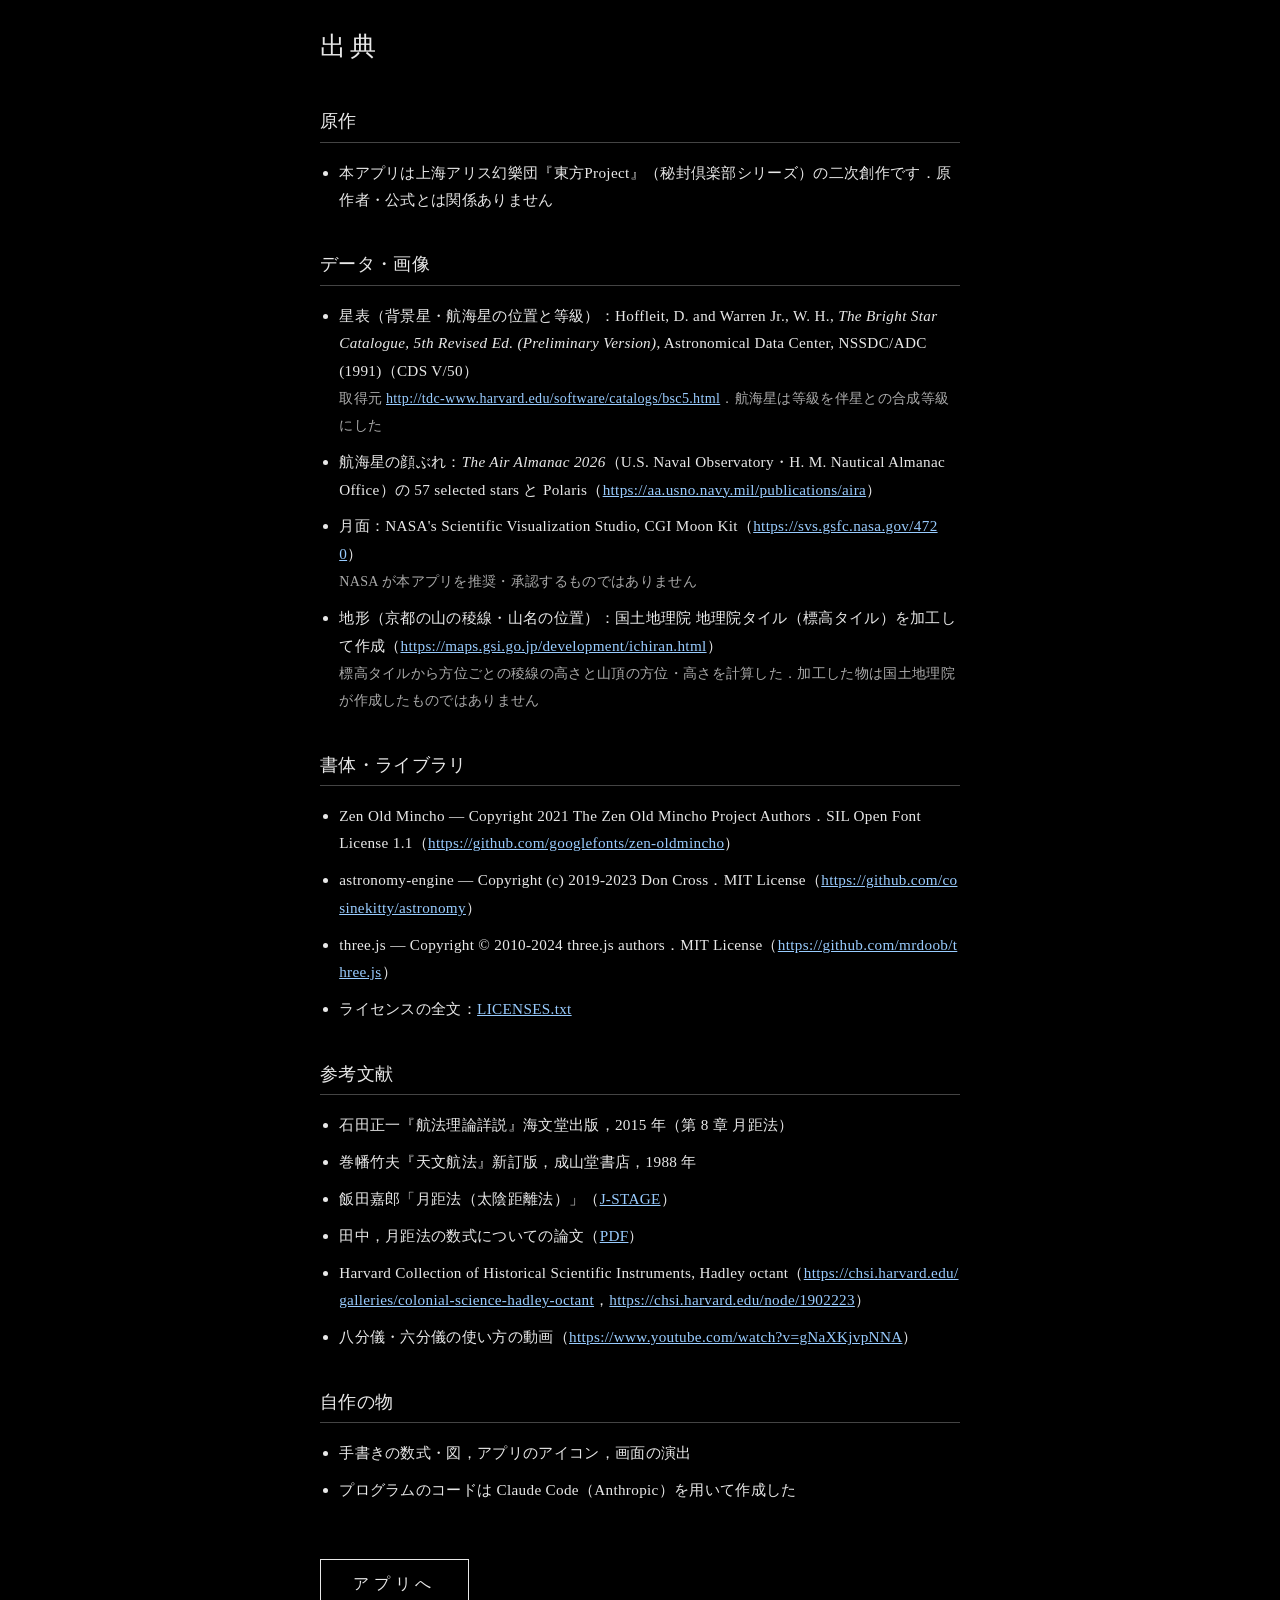
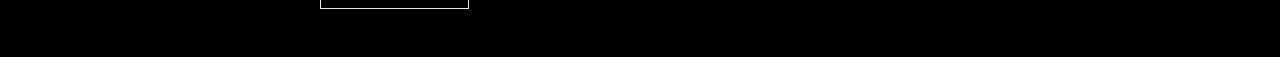
==== docs/credits.html @ 345cb40d "renko-eyes: 初回の公開 Co-Authored-By: Claude Opus 5.5 <noreply@anthropic.com>" ====
<!doctype html>
<html lang="ja">
  <head>
    <meta http-equiv="Content-Security-Policy" content="default-src 'self'; script-src 'self'; style-src 'self' 'unsafe-inline'; img-src 'self' data:; object-src 'none'; base-uri 'self'; form-action 'none'" />
    <meta charset="utf-8" />
    <meta name="viewport" content="width=device-width, initial-scale=1, viewport-fit=cover" />
    <title>出典 — 蓮子の眼</title>
    <meta name="theme-color" content="#000000" />
    <style>
      html { background: #000; color: #e8e8e8; -webkit-text-size-adjust: 100%; }
      body { margin: 0 auto; max-width: 40rem; line-height: 1.8; letter-spacing: 0.02em;
        font-family: "Iowan Old Style", "Hiragino Mincho ProN", "Yu Mincho", serif;
        padding: calc(env(safe-area-inset-top) + 1.5rem) 1.4rem calc(env(safe-area-inset-bottom) + 3rem); }
      h1 { font-size: 1.6rem; font-weight: 500; letter-spacing: 0.15em; margin: 0 0 1rem; }
      h2 { font-size: 1.15rem; font-weight: 500; border-bottom: 1px solid #444; padding-bottom: 0.2rem; margin: 2.2rem 0 0.8rem; }
      ul { padding-left: 1.2rem; }
      li { margin: 0.6rem 0; font-size: 0.95rem; }
      a { color: #9cf; word-break: break-all; }
      .sub { color: #aaa; font-size: 0.88rem; }
      .back { display: inline-block; margin-top: 2.5rem; padding: 0.6rem 2rem; border: 1px solid #e8e8e8; color: #e8e8e8; text-decoration: none; letter-spacing: 0.3em; word-break: normal; }
    </style>
  </head>
  <body>
    <h1>出典</h1>

    <h2>原作</h2>
    <ul>
      <li>本アプリは上海アリス幻樂団『東方Project』（秘封倶楽部シリーズ）の二次創作です．原作者・公式とは関係ありません</li>
    </ul>

    <h2>データ・画像</h2>
    <ul>
      <li>星表（背景星・航海星の位置と等級）：Hoffleit, D. and Warren Jr., W. H., <i>The Bright Star Catalogue, 5th Revised Ed. (Preliminary Version)</i>, Astronomical Data Center, NSSDC/ADC (1991)（CDS V/50）<br />
        <span class="sub">取得元 <a href="http://tdc-www.harvard.edu/software/catalogs/bsc5.html">http://tdc-www.harvard.edu/software/catalogs/bsc5.html</a>．航海星は等級を伴星との合成等級にした</span></li>
      <li>航海星の顔ぶれ：<i>The Air Almanac 2026</i>（U.S. Naval Observatory・H. M. Nautical Almanac Office）の 57 selected stars と Polaris（<a href="https://aa.usno.navy.mil/publications/aira">https://aa.usno.navy.mil/publications/aira</a>）</li>
      <li>月面：NASA's Scientific Visualization Studio, CGI Moon Kit（<a href="https://svs.gsfc.nasa.gov/4720">https://svs.gsfc.nasa.gov/4720</a>）<br />
        <span class="sub">NASA が本アプリを推奨・承認するものではありません</span></li>
      <li>地形（京都の山の稜線・山名の位置）：国土地理院 地理院タイル（標高タイル）を加工して作成（<a href="https://maps.gsi.go.jp/development/ichiran.html">https://maps.gsi.go.jp/development/ichiran.html</a>）<br />
        <span class="sub">標高タイルから方位ごとの稜線の高さと山頂の方位・高さを計算した．加工した物は国土地理院が作成したものではありません</span></li>
    </ul>

    <h2>書体・ライブラリ</h2>
    <ul>
      <li>Zen Old Mincho — Copyright 2021 The Zen Old Mincho Project Authors．SIL Open Font License 1.1（<a href="https://github.com/googlefonts/zen-oldmincho">https://github.com/googlefonts/zen-oldmincho</a>）</li>
      <li>astronomy-engine — Copyright (c) 2019-2023 Don Cross．MIT License（<a href="https://github.com/cosinekitty/astronomy">https://github.com/cosinekitty/astronomy</a>）</li>
      <li>three.js — Copyright © 2010-2024 three.js authors．MIT License（<a href="https://github.com/mrdoob/three.js">https://github.com/mrdoob/three.js</a>）</li>
      <li>ライセンスの全文：<a href="./LICENSES.txt">LICENSES.txt</a></li>
    </ul>

    <h2>参考文献</h2>
    <ul>
      <li>石田正一『航法理論詳説』海文堂出版，2015 年（第 8 章 月距法）</li>
      <li>巻幡竹夫『天文航法』新訂版，成山堂書店，1988 年</li>
      <li>飯田嘉郎「月距法（太陰距離法）」（<a href="https://www.jstage.jst.go.jp/article/jinnavib/22/0/22_KJ00004993320/_article/-char/ja/">J-STAGE</a>）</li>
      <li>田中，月距法の数式についての論文（<a href="https://jcga.repo.nii.ac.jp/record/200/files/2_56-1-78-02_Tanaka.pdf">PDF</a>）</li>
      <li>Harvard Collection of Historical Scientific Instruments, Hadley octant（<a href="https://chsi.harvard.edu/galleries/colonial-science-hadley-octant">https://chsi.harvard.edu/galleries/colonial-science-hadley-octant</a>，<a href="https://chsi.harvard.edu/node/1902223">https://chsi.harvard.edu/node/1902223</a>）</li>
      <li>八分儀・六分儀の使い方の動画（<a href="https://www.youtube.com/watch?v=gNaXKjvpNNA">https://www.youtube.com/watch?v=gNaXKjvpNNA</a>）</li>
    </ul>

    <h2>自作の物</h2>
    <ul>
      <li>手書きの数式・図，アプリのアイコン，画面の演出</li>
      <li>プログラムのコードは Claude Code（Anthropic）を用いて作成した</li>
    </ul>

    <a class="back" href="./">アプリへ</a>
  </body>
</html>
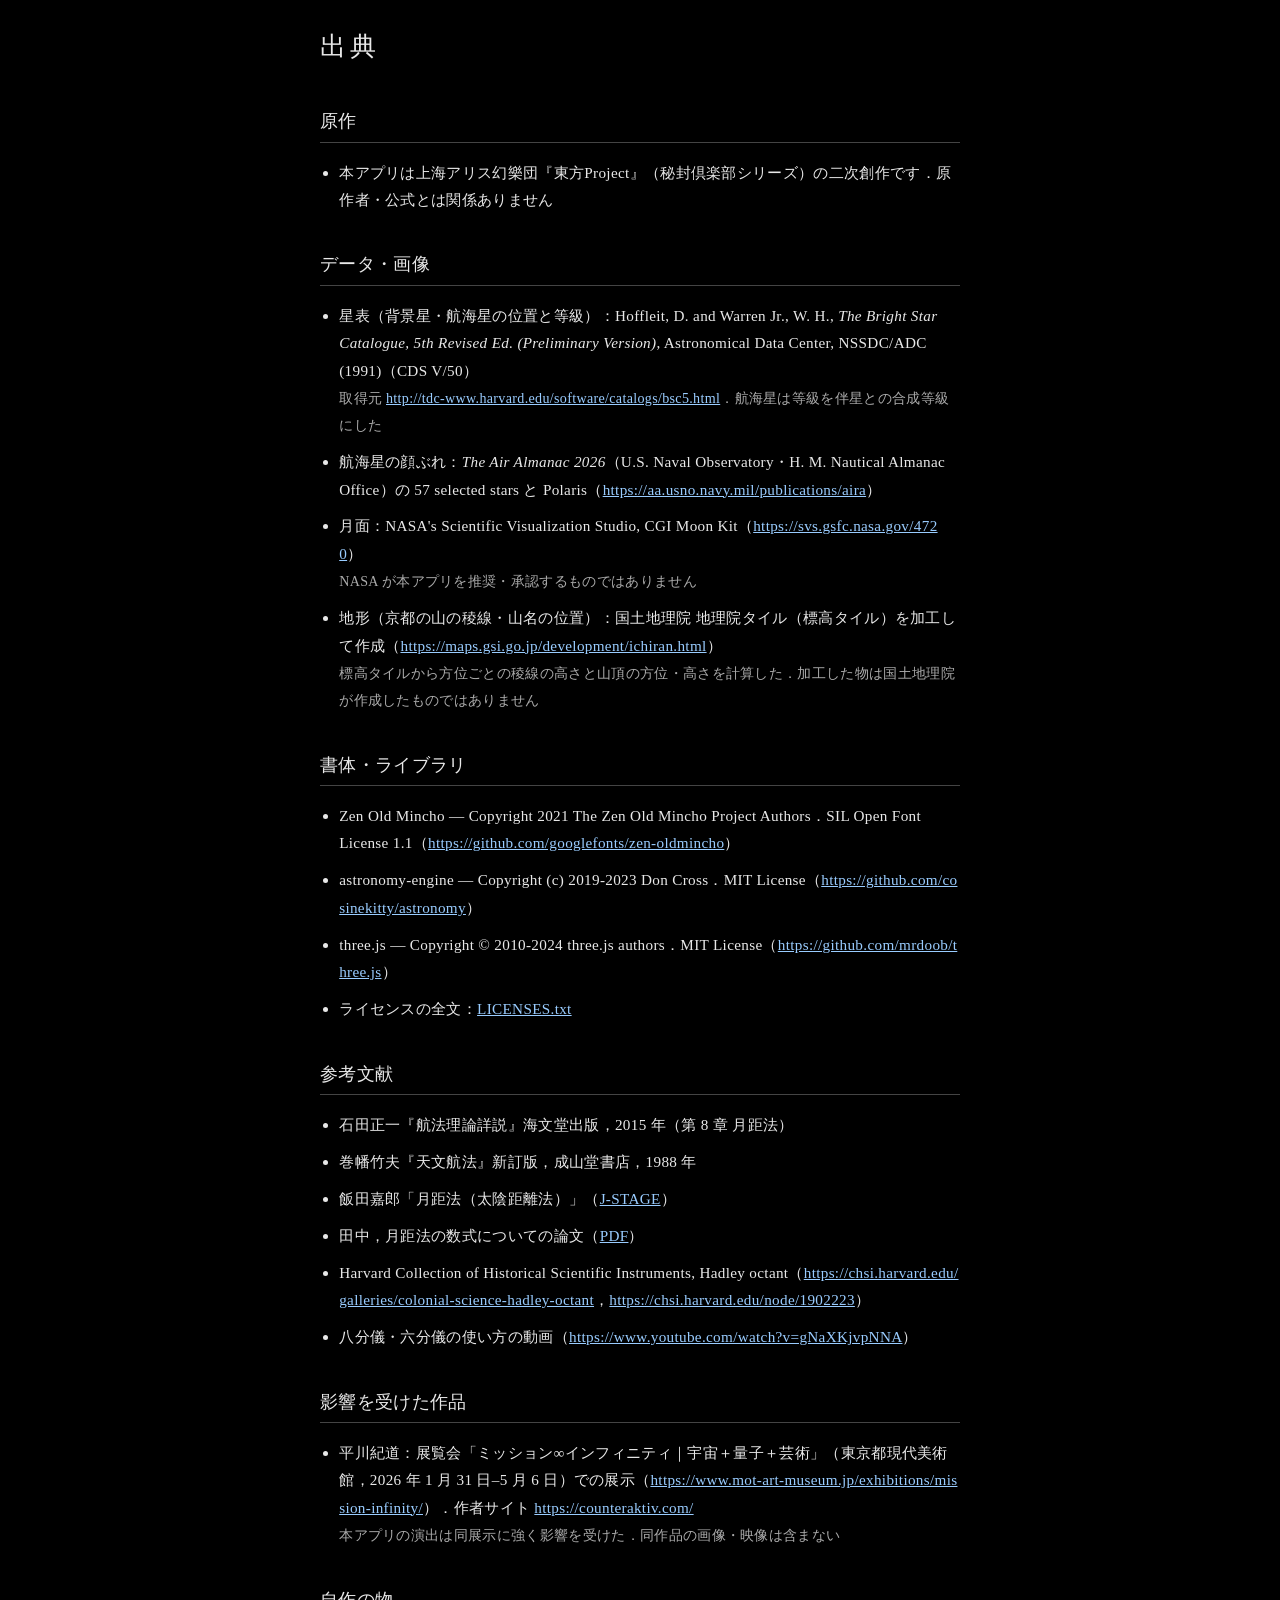
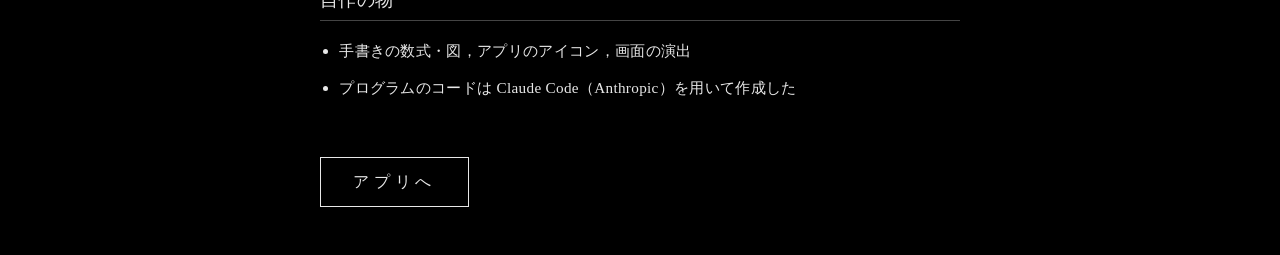
==== commit 79d85835: "renko-eyes: 出典に影響を受けた作品（平川紀道）を足す" ====
--- a/docs/credits.html
+++ b/docs/credits.html
@@ -57,6 +57,12 @@
       <li>八分儀・六分儀の使い方の動画（<a href="https://www.youtube.com/watch?v=gNaXKjvpNNA">https://www.youtube.com/watch?v=gNaXKjvpNNA</a>）</li>
     </ul>
 
+    <h2>影響を受けた作品</h2>
+    <ul>
+      <li>平川紀道：展覧会「ミッション∞インフィニティ｜宇宙＋量子＋芸術」（東京都現代美術館，2026 年 1 月 31 日–5 月 6 日）での展示（<a href="https://www.mot-art-museum.jp/exhibitions/mission-infinity/">https://www.mot-art-museum.jp/exhibitions/mission-infinity/</a>）．作者サイト <a href="https://counteraktiv.com/">https://counteraktiv.com/</a><br />
+        <span class="sub">本アプリの演出は同展示に強く影響を受けた．同作品の画像・映像は含まない</span></li>
+    </ul>
+
     <h2>自作の物</h2>
     <ul>
       <li>手書きの数式・図，アプリのアイコン，画面の演出</li>
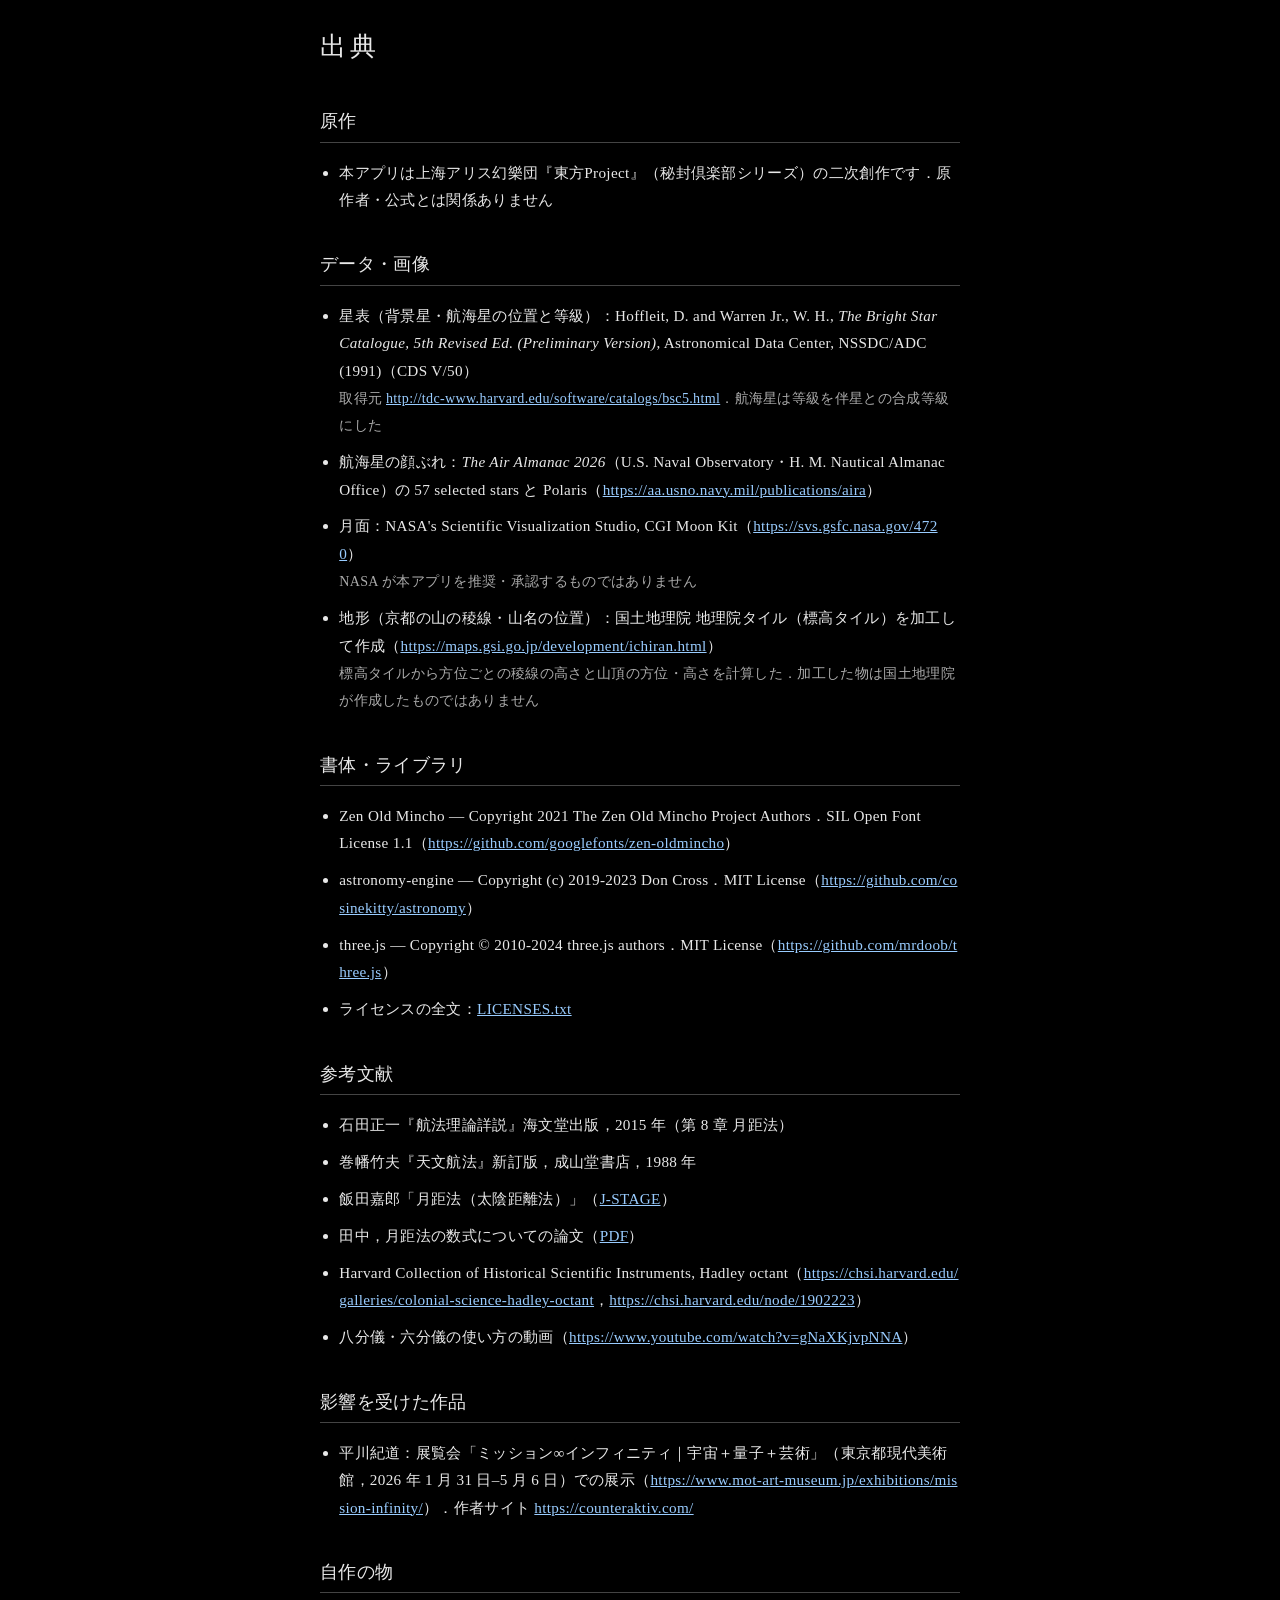
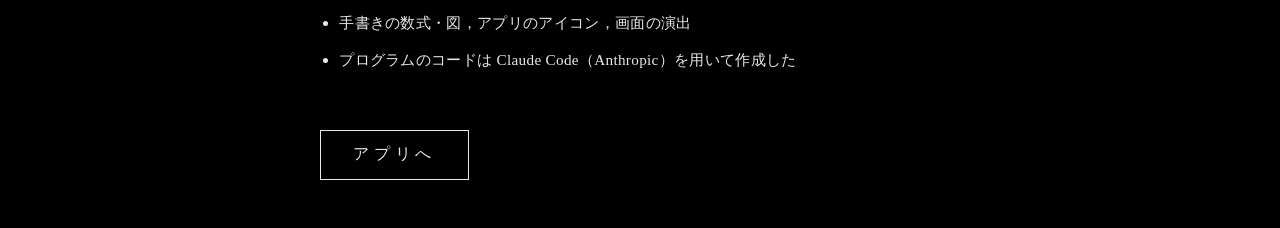
==== commit 9281752f: "renko-eyes: 出典の影響を受けた作品から説明の 1 行を外す" ====
--- a/docs/credits.html
+++ b/docs/credits.html
@@ -59,8 +59,7 @@
 
     <h2>影響を受けた作品</h2>
     <ul>
-      <li>平川紀道：展覧会「ミッション∞インフィニティ｜宇宙＋量子＋芸術」（東京都現代美術館，2026 年 1 月 31 日–5 月 6 日）での展示（<a href="https://www.mot-art-museum.jp/exhibitions/mission-infinity/">https://www.mot-art-museum.jp/exhibitions/mission-infinity/</a>）．作者サイト <a href="https://counteraktiv.com/">https://counteraktiv.com/</a><br />
-        <span class="sub">本アプリの演出は同展示に強く影響を受けた．同作品の画像・映像は含まない</span></li>
+      <li>平川紀道：展覧会「ミッション∞インフィニティ｜宇宙＋量子＋芸術」（東京都現代美術館，2026 年 1 月 31 日–5 月 6 日）での展示（<a href="https://www.mot-art-museum.jp/exhibitions/mission-infinity/">https://www.mot-art-museum.jp/exhibitions/mission-infinity/</a>）．作者サイト <a href="https://counteraktiv.com/">https://counteraktiv.com/</a></li>
     </ul>
 
     <h2>自作の物</h2>
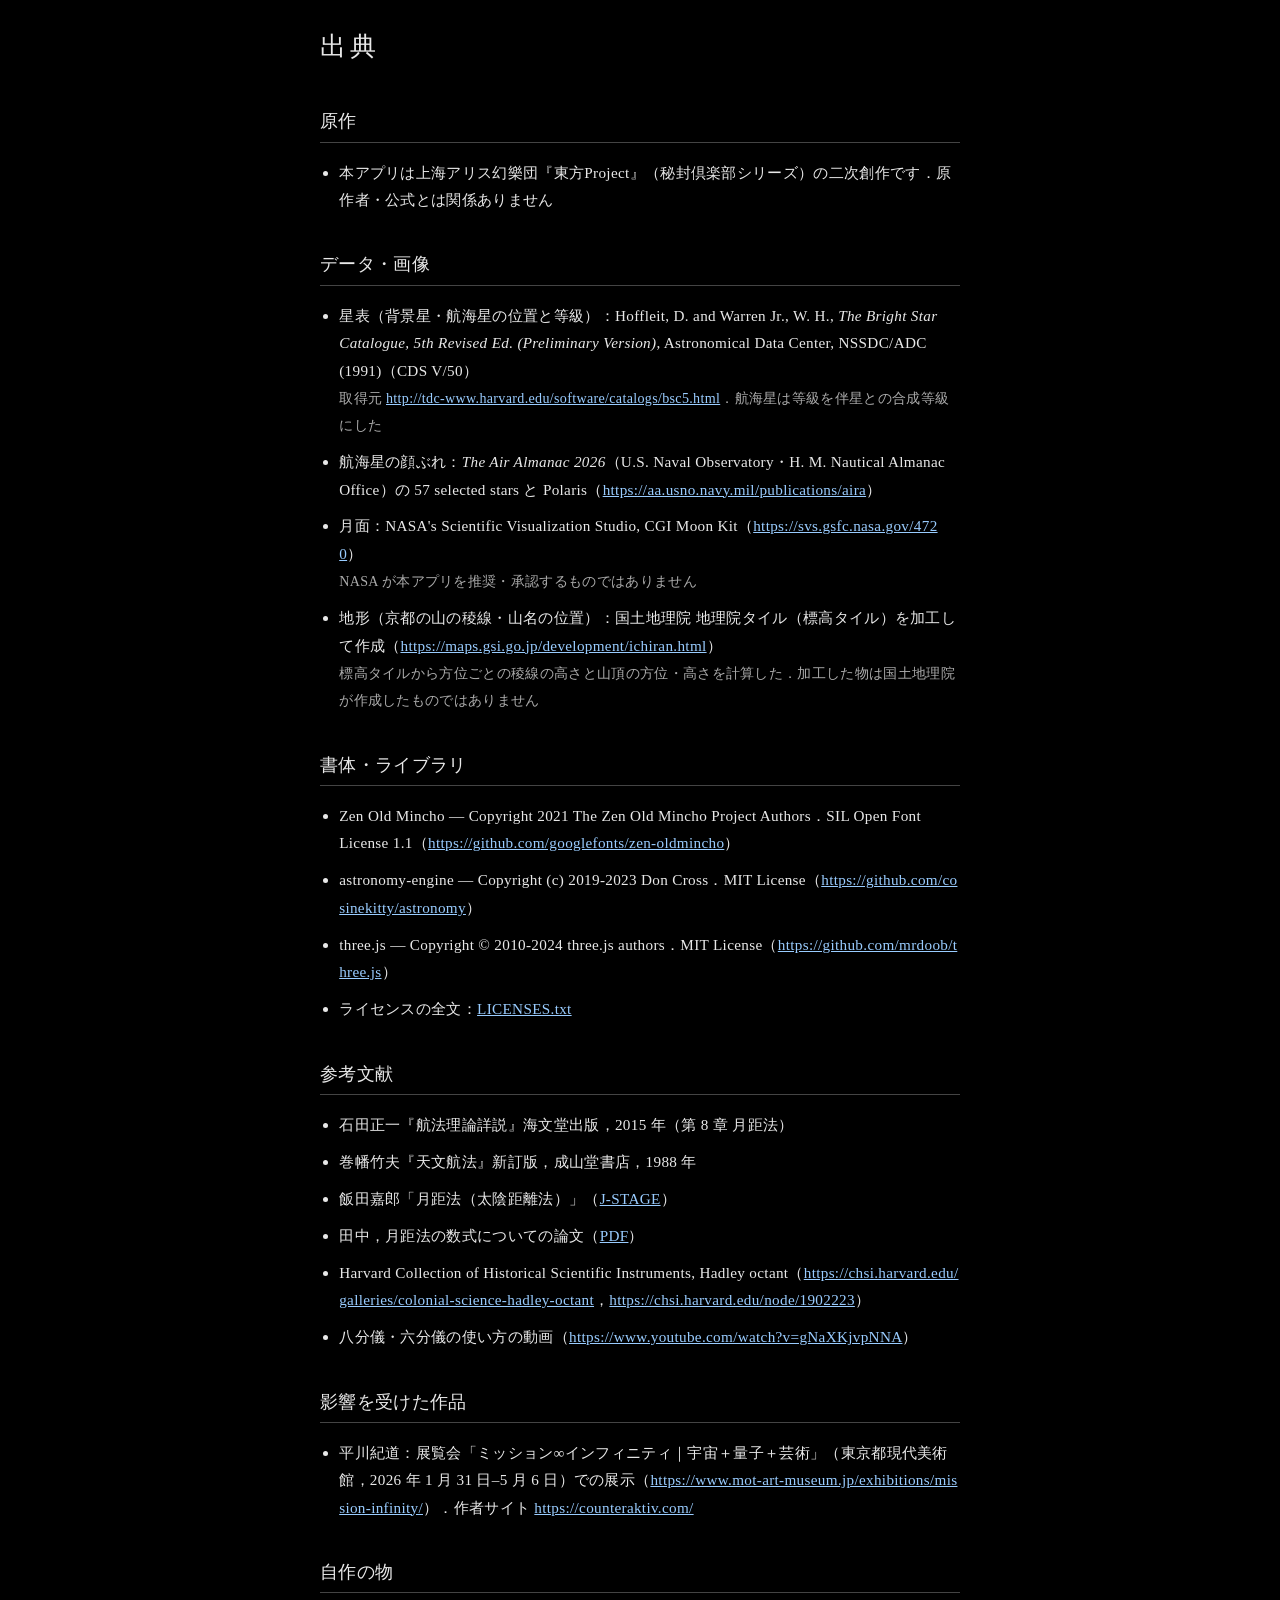
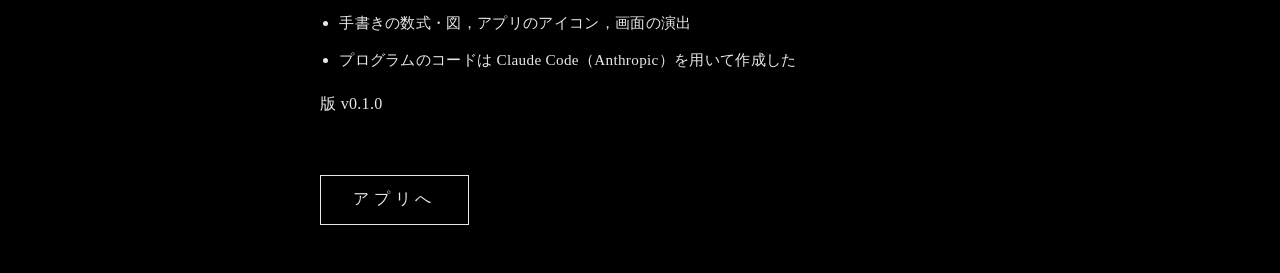
==== commit b1021556: "renko-eyes: 版 v0.1.0（プロトタイプ初版）を表示する" ====
--- a/docs/credits.html
+++ b/docs/credits.html
@@ -68,6 +68,8 @@
       <li>プログラムのコードは Claude Code（Anthropic）を用いて作成した</li>
     </ul>
 
+    <p>版 v0.1.0</p>
+
     <a class="back" href="./">アプリへ</a>
   </body>
 </html>
